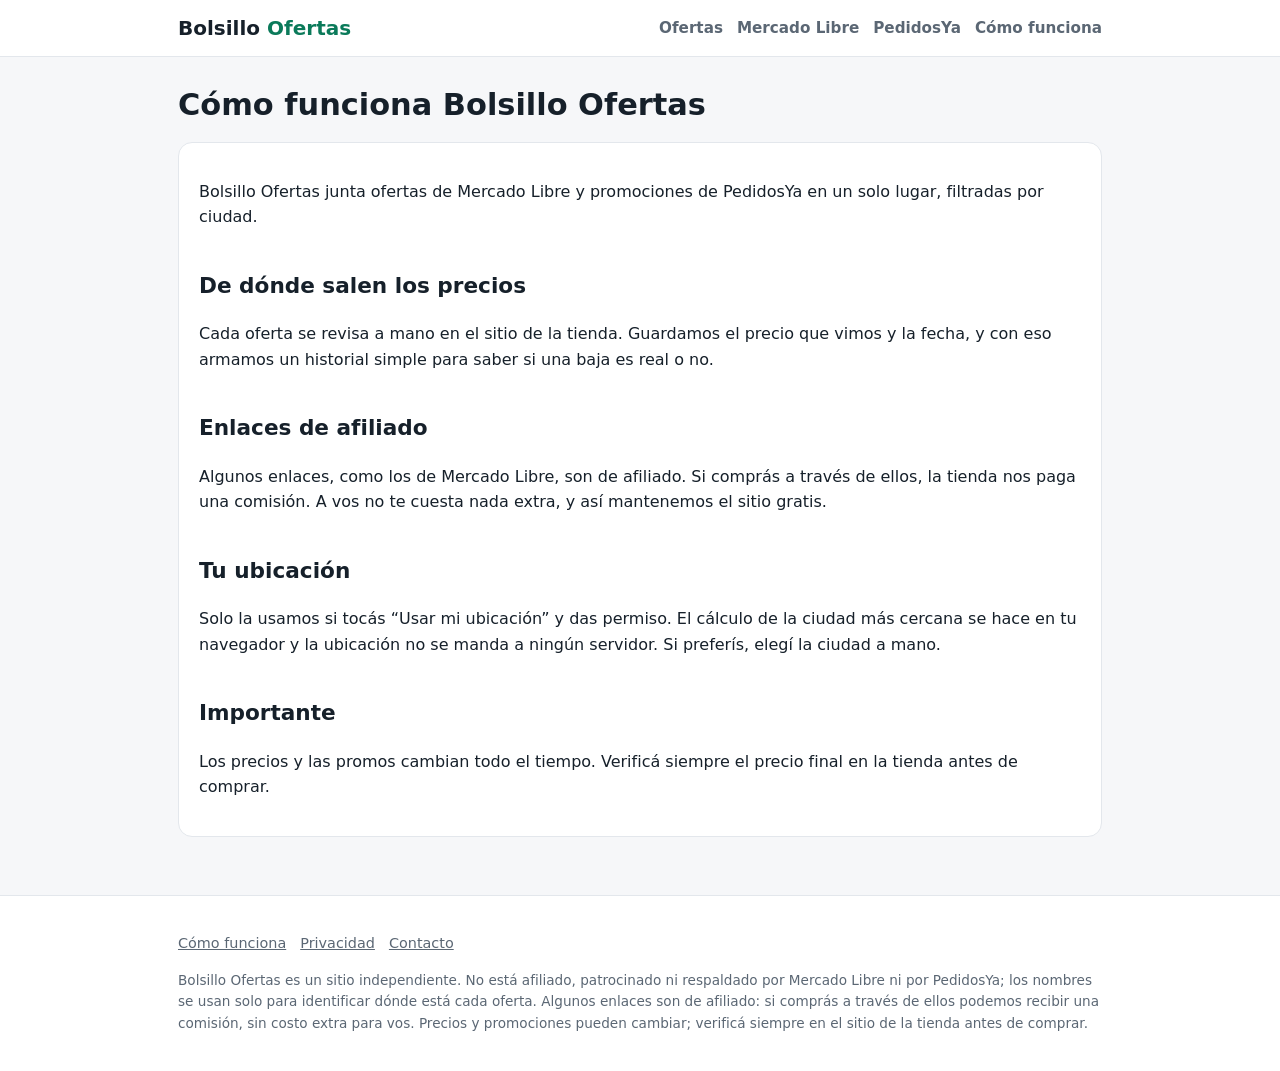
==== public/acerca.html @ 4b8d8bc1 "Sitio inicial de Bolsillo Ofertas Co-Authored-By: Claude Opus 5.5 <noreply@anthropic.com> Claude-Ses" ====
<!doctype html><html lang="es-AR"><head><meta charset="utf-8"><meta name="viewport" content="width=device-width,initial-scale=1"><link rel="stylesheet" href="assets/style.css">
<!-- AdSense: cuando te aprueben, descomentá y poné tu ID de editor
<script async src="https://pagead2.googlesyndication.com/pagead/js/adsbygoogle.js?client=ca-pub-XXXXXXXXXXXXXXXX" crossorigin="anonymous"></script> -->
<title>Cómo funciona | Bolsillo Ofertas</title><meta name="description" content="Cómo buscamos y verificamos las ofertas de Bolsillo Ofertas.">
</head><body><header class="site"><div class="wrap"><a class="logo" href="index.html">Bolsillo<span> Ofertas</span></a><nav class="main"><a href="index.html">Ofertas</a><a href="index.html?tienda=mercadolibre">Mercado Libre</a><a href="index.html?tienda=pedidosya">PedidosYa</a><a href="acerca.html">Cómo funciona</a></nav></div></header><main><div class="wrap">
<h1>Cómo funciona Bolsillo Ofertas</h1>
<div class="card">
<p>Bolsillo Ofertas junta ofertas de Mercado Libre y promociones de PedidosYa en un solo lugar, filtradas por ciudad.</p>
<h2>De dónde salen los precios</h2>
<p>Cada oferta se revisa a mano en el sitio de la tienda. Guardamos el precio que vimos y la fecha, y con eso armamos un historial simple para saber si una baja es real o no.</p>
<h2>Enlaces de afiliado</h2>
<p>Algunos enlaces, como los de Mercado Libre, son de afiliado. Si comprás a través de ellos, la tienda nos paga una comisión. A vos no te cuesta nada extra, y así mantenemos el sitio gratis.</p>
<h2>Tu ubicación</h2>
<p>Solo la usamos si tocás “Usar mi ubicación” y das permiso. El cálculo de la ciudad más cercana se hace en tu navegador y la ubicación no se manda a ningún servidor. Si preferís, elegí la ciudad a mano.</p>
<h2>Importante</h2>
<p>Los precios y las promos cambian todo el tiempo. Verificá siempre el precio final en la tienda antes de comprar.</p>
</div></div></main><footer class="site"><div class="wrap"><p><a href="acerca.html">Cómo funciona</a><a href="privacidad.html">Privacidad</a><a href="mailto:contacto@bolsillo.online">Contacto</a></p><p class="disclaimer">Bolsillo Ofertas es un sitio independiente. No está afiliado, patrocinado ni respaldado por Mercado Libre ni por PedidosYa; los nombres se usan solo para identificar dónde está cada oferta. Algunos enlaces son de afiliado: si comprás a través de ellos podemos recibir una comisión, sin costo extra para vos. Precios y promociones pueden cambiar; verificá siempre en el sitio de la tienda antes de comprar.</p></div></footer></body></html>
---- public/assets/style.css ----
:root{--bg:#f6f7f9;--card:#fff;--ink:#16202a;--muted:#5b6774;--brand:#0b7a5a;--brand-2:#e8f5ef;--line:#e3e7ec;--radius:14px}
*{box-sizing:border-box}
html{-webkit-text-size-adjust:100%}
body{margin:0;font-family:system-ui,-apple-system,"Segoe UI",Roboto,Arial,sans-serif;background:var(--bg);color:var(--ink);line-height:1.6}
a{color:var(--brand)}
.wrap{max-width:960px;margin:0 auto;padding:0 18px}
header.site{background:var(--card);border-bottom:1px solid var(--line)}
header.site .wrap{display:flex;align-items:center;justify-content:space-between;gap:12px;flex-wrap:wrap;padding-top:12px;padding-bottom:12px}
.logo{font-weight:800;font-size:1.25rem;text-decoration:none;color:var(--ink)}
.logo span{color:var(--brand)}
nav.main a{margin-left:14px;text-decoration:none;color:var(--muted);font-weight:600;font-size:.95rem}
nav.main a:hover,nav.main a[aria-current]{color:var(--brand)}
main{padding:24px 0 40px}
h1{font-size:1.9rem;line-height:1.2;margin:.2em 0 .4em}
h2{font-size:1.35rem;margin-top:1.8em}
h3{font-size:1.1rem}
.lead{color:var(--muted);font-size:1.05rem;margin-top:0}
.card{background:var(--card);border:1px solid var(--line);border-radius:var(--radius);padding:20px;margin:18px 0}
.grid{display:grid;gap:14px;grid-template-columns:repeat(auto-fit,minmax(200px,1fr))}
.tile{display:block;background:var(--card);border:1px solid var(--line);border-radius:var(--radius);padding:16px;text-decoration:none;color:var(--ink)}
.tile:hover{border-color:var(--brand)}
.tile strong{display:block;font-size:1.05rem}
.tile small{color:var(--muted)}
.rate-name{font-size:.85rem;color:var(--muted);text-transform:uppercase;letter-spacing:.04em}
.rate-val{font-size:1.5rem;font-weight:800}
.rate-sub{font-size:.85rem;color:var(--muted)}
form.conv{display:grid;gap:12px;grid-template-columns:1fr 1fr}
form.conv .full{grid-column:1/-1}
label{font-size:.85rem;font-weight:600;color:var(--muted);display:block;margin-bottom:4px}
input,select{width:100%;font-size:1.1rem;padding:11px 12px;border:1px solid var(--line);border-radius:10px;background:#fff;color:var(--ink)}
input:focus,select:focus{outline:2px solid var(--brand);border-color:transparent}
button{font-size:1rem;padding:11px 16px;border:0;border-radius:10px;background:var(--brand);color:#fff;font-weight:700;cursor:pointer}
.result{background:var(--brand-2);border-radius:10px;padding:16px;font-size:1.4rem;font-weight:800;text-align:center}
.result small{display:block;font-size:.85rem;font-weight:500;color:var(--muted)}
.status{font-size:.85rem;color:var(--muted)}
.status.err{color:#b42318}
table{width:100%;border-collapse:collapse;font-size:.95rem}
th,td{text-align:left;padding:9px 8px;border-bottom:1px solid var(--line)}
th{color:var(--muted);font-weight:600}
td.num{text-align:right;font-variant-numeric:tabular-nums}
.ad-slot{margin:22px 0;min-height:0}
.faq dt{font-weight:700;margin-top:14px}
.faq dd{margin:4px 0 0}
.disclaimer{font-size:.85rem;color:var(--muted)}
footer.site{border-top:1px solid var(--line);background:var(--card);padding:22px 0;font-size:.9rem;color:var(--muted)}
footer.site a{color:var(--muted);margin-right:14px}
@media (max-width:600px){form.conv{grid-template-columns:1fr}nav.main a{margin:0 12px 0 0}h1{font-size:1.55rem}}
/* --- Monitor de ofertas --- */
.toolbar{display:grid;gap:12px;grid-template-columns:2fr 1fr 1fr 1fr;align-items:end}
.loc{display:flex;gap:10px;align-items:center;flex-wrap:wrap}
.loc button.sec{background:var(--brand-2);color:var(--brand)}
.deals{display:grid;gap:14px;grid-template-columns:repeat(auto-fill,minmax(230px,1fr))}
.deal{background:var(--card);border:1px solid var(--line);border-radius:var(--radius);overflow:hidden;display:flex;flex-direction:column}
.deal img{width:100%;height:160px;object-fit:contain;background:#fff;border-bottom:1px solid var(--line)}
.deal .body{padding:14px;display:flex;flex-direction:column;gap:6px;flex:1}
.deal h3{margin:0;font-size:1rem;line-height:1.3}
.price{font-size:1.35rem;font-weight:800}
.old{color:var(--muted);text-decoration:line-through;font-size:.9rem;margin-left:6px;font-weight:500}
.badges{display:flex;gap:6px;flex-wrap:wrap}
.badge{font-size:.75rem;font-weight:700;padding:2px 8px;border-radius:99px;background:var(--brand-2);color:var(--brand)}
.badge.ml{background:#fff6cc;color:#6b5200}
.badge.py{background:#ffe5e8;color:#a1122a}
.badge.low{background:#e7f0ff;color:#1d4ed8}
.badge.demo{background:#f3e8ff;color:#6b21a8}
.deal .meta{font-size:.8rem;color:var(--muted)}
.deal a.go{margin-top:auto;display:block;text-align:center;background:var(--brand);color:#fff;text-decoration:none;font-weight:700;padding:10px;border-radius:10px}
.notice{background:#fff8e6;border:1px solid #f5d98b;border-radius:10px;padding:10px 14px;font-size:.9rem}
.empty{color:var(--muted);text-align:center;padding:30px}
textarea{width:100%;min-height:220px;font-family:ui-monospace,monospace;font-size:.85rem;padding:10px;border:1px solid var(--line);border-radius:10px}
@media (max-width:700px){.toolbar{grid-template-columns:1fr 1fr}.toolbar .full{grid-column:1/-1}}
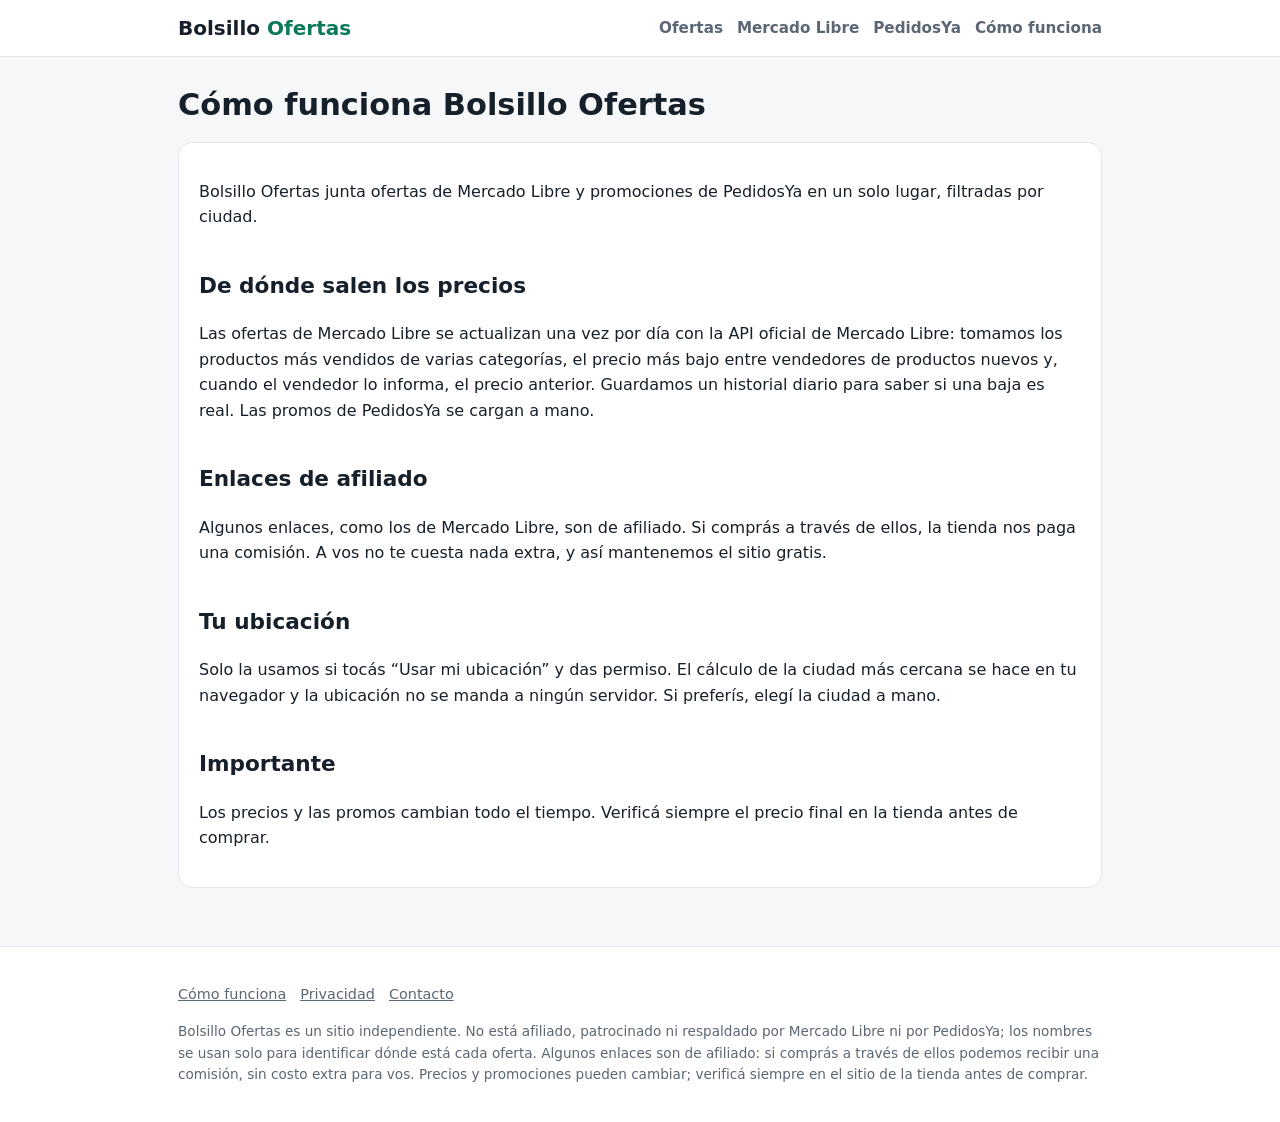
==== commit cbf73b48: "Actualización diaria automática de ofertas de Mercado Libre con la API oficial Co-Authored-By: Claud" ====
--- a/public/acerca.html
+++ b/public/acerca.html
@@ -7,7 +7,7 @@
 <div class="card">
 <p>Bolsillo Ofertas junta ofertas de Mercado Libre y promociones de PedidosYa en un solo lugar, filtradas por ciudad.</p>
 <h2>De dónde salen los precios</h2>
-<p>Cada oferta se revisa a mano en el sitio de la tienda. Guardamos el precio que vimos y la fecha, y con eso armamos un historial simple para saber si una baja es real o no.</p>
+<p>Las ofertas de Mercado Libre se actualizan una vez por día con la API oficial de Mercado Libre: tomamos los productos más vendidos de varias categorías, el precio más bajo entre vendedores de productos nuevos y, cuando el vendedor lo informa, el precio anterior. Guardamos un historial diario para saber si una baja es real. Las promos de PedidosYa se cargan a mano.</p>
 <h2>Enlaces de afiliado</h2>
 <p>Algunos enlaces, como los de Mercado Libre, son de afiliado. Si comprás a través de ellos, la tienda nos paga una comisión. A vos no te cuesta nada extra, y así mantenemos el sitio gratis.</p>
 <h2>Tu ubicación</h2>
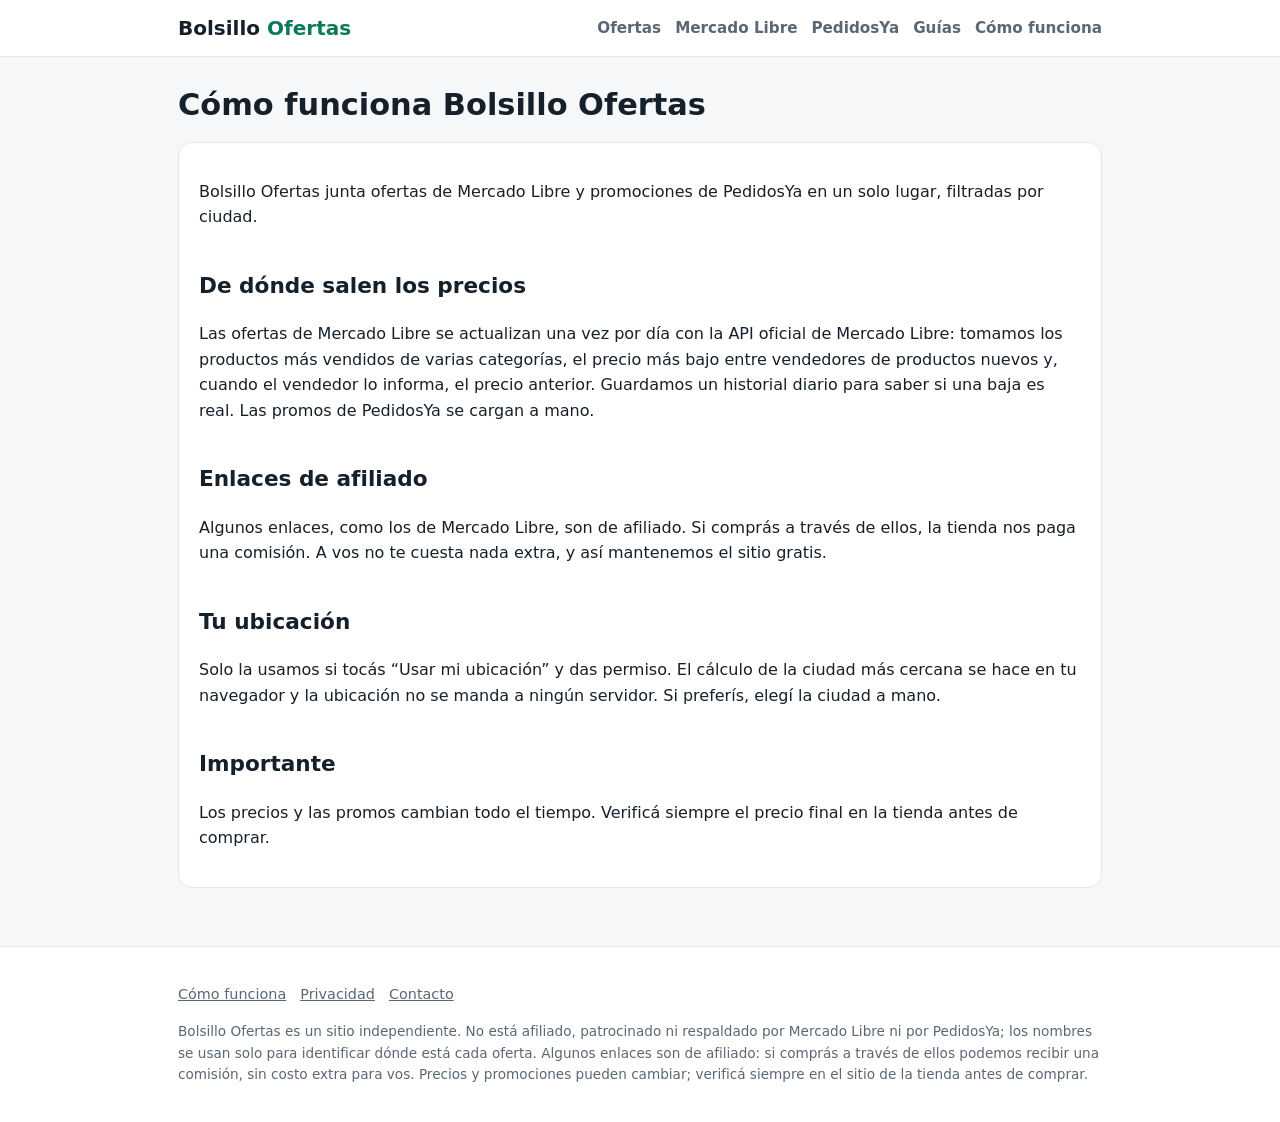
==== commit 16f2f943: "Guías de ahorro para contenido propio (AdSense) Co-Authored-By: Claude Opus 5.5 <noreply@anthropic.c" ====
--- a/public/acerca.html
+++ b/public/acerca.html
@@ -2,7 +2,7 @@
 <!-- AdSense: cuando te aprueben, descomentá y poné tu ID de editor
 <script async src="https://pagead2.googlesyndication.com/pagead/js/adsbygoogle.js?client=ca-pub-XXXXXXXXXXXXXXXX" crossorigin="anonymous"></script> -->
 <title>Cómo funciona | Bolsillo Ofertas</title><meta name="description" content="Cómo buscamos y verificamos las ofertas de Bolsillo Ofertas.">
-</head><body><header class="site"><div class="wrap"><a class="logo" href="index.html">Bolsillo<span> Ofertas</span></a><nav class="main"><a href="index.html">Ofertas</a><a href="index.html?tienda=mercadolibre">Mercado Libre</a><a href="index.html?tienda=pedidosya">PedidosYa</a><a href="acerca.html">Cómo funciona</a></nav></div></header><main><div class="wrap">
+</head><body><header class="site"><div class="wrap"><a class="logo" href="index.html">Bolsillo<span> Ofertas</span></a><nav class="main"><a href="index.html">Ofertas</a><a href="index.html?tienda=mercadolibre">Mercado Libre</a><a href="index.html?tienda=pedidosya">PedidosYa</a><a href="guias.html">Guías</a><a href="acerca.html">Cómo funciona</a></nav></div></header><main><div class="wrap">
 <h1>Cómo funciona Bolsillo Ofertas</h1>
 <div class="card">
 <p>Bolsillo Ofertas junta ofertas de Mercado Libre y promociones de PedidosYa en un solo lugar, filtradas por ciudad.</p>
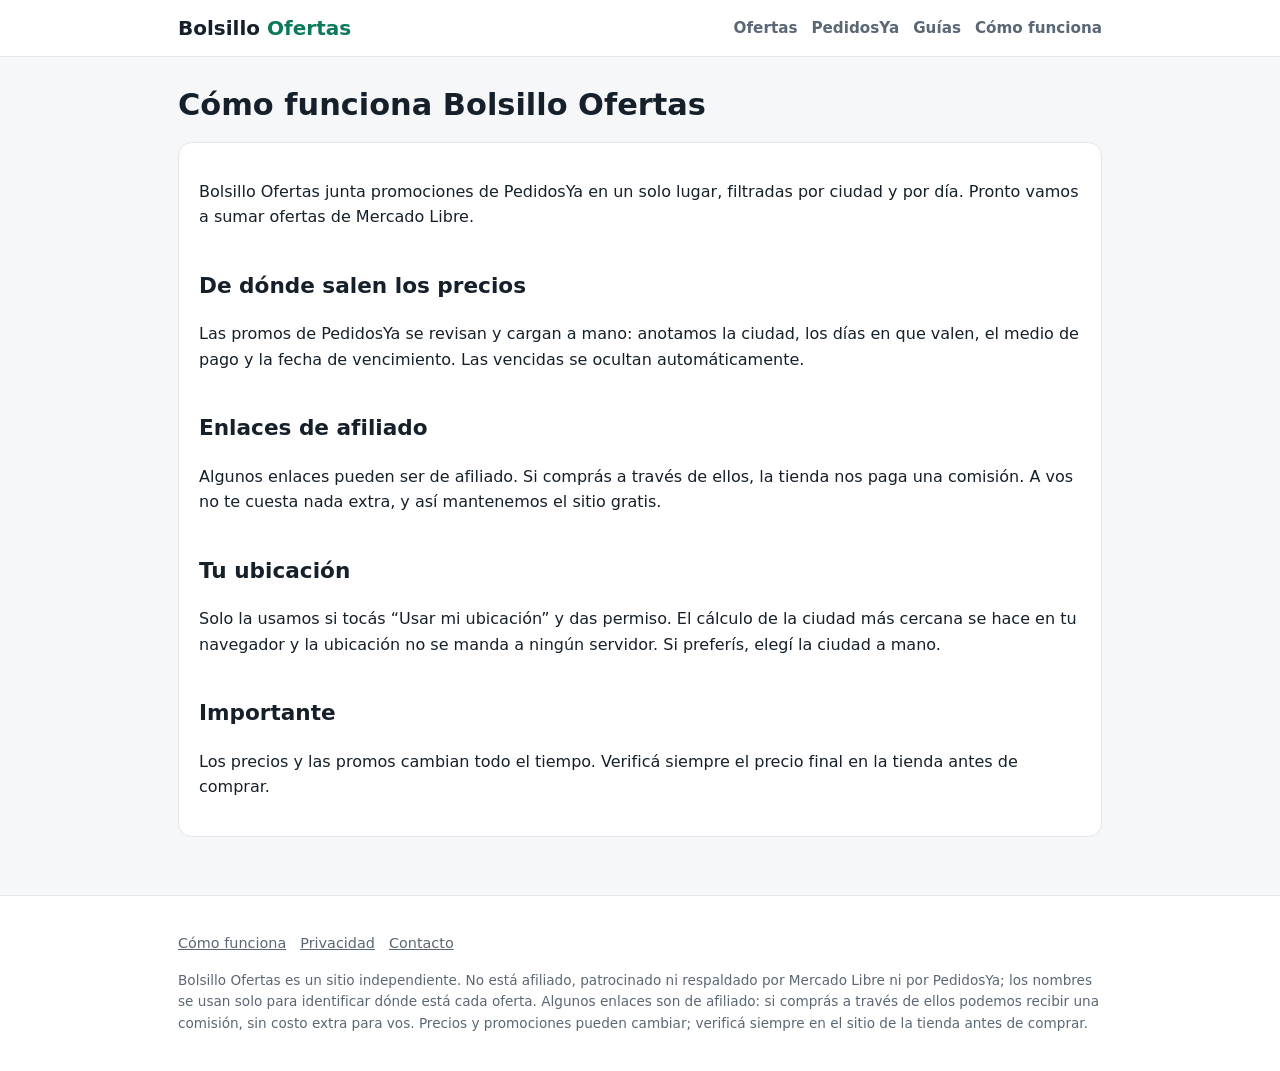
==== commit e9672e3d: "Enfocar en PedidosYa: Mercado Libre deshabilitado temporalmente; cupón, días y medio de pago Co-Auth" ====
--- a/public/acerca.html
+++ b/public/acerca.html
@@ -2,14 +2,14 @@
 <!-- AdSense: cuando te aprueben, descomentá y poné tu ID de editor
 <script async src="https://pagead2.googlesyndication.com/pagead/js/adsbygoogle.js?client=ca-pub-XXXXXXXXXXXXXXXX" crossorigin="anonymous"></script> -->
 <title>Cómo funciona | Bolsillo Ofertas</title><meta name="description" content="Cómo buscamos y verificamos las ofertas de Bolsillo Ofertas.">
-</head><body><header class="site"><div class="wrap"><a class="logo" href="index.html">Bolsillo<span> Ofertas</span></a><nav class="main"><a href="index.html">Ofertas</a><a href="index.html?tienda=mercadolibre">Mercado Libre</a><a href="index.html?tienda=pedidosya">PedidosYa</a><a href="guias.html">Guías</a><a href="acerca.html">Cómo funciona</a></nav></div></header><main><div class="wrap">
+</head><body><header class="site"><div class="wrap"><a class="logo" href="index.html">Bolsillo<span> Ofertas</span></a><nav class="main"><a href="index.html">Ofertas</a><a href="index.html?tienda=pedidosya">PedidosYa</a><a href="guias.html">Guías</a><a href="acerca.html">Cómo funciona</a></nav></div></header><main><div class="wrap">
 <h1>Cómo funciona Bolsillo Ofertas</h1>
 <div class="card">
-<p>Bolsillo Ofertas junta ofertas de Mercado Libre y promociones de PedidosYa en un solo lugar, filtradas por ciudad.</p>
+<p>Bolsillo Ofertas junta promociones de PedidosYa en un solo lugar, filtradas por ciudad y por día. Pronto vamos a sumar ofertas de Mercado Libre.</p>
 <h2>De dónde salen los precios</h2>
-<p>Las ofertas de Mercado Libre se actualizan una vez por día con la API oficial de Mercado Libre: tomamos los productos más vendidos de varias categorías, el precio más bajo entre vendedores de productos nuevos y, cuando el vendedor lo informa, el precio anterior. Guardamos un historial diario para saber si una baja es real. Las promos de PedidosYa se cargan a mano.</p>
+<p>Las promos de PedidosYa se revisan y cargan a mano: anotamos la ciudad, los días en que valen, el medio de pago y la fecha de vencimiento. Las vencidas se ocultan automáticamente.</p>
 <h2>Enlaces de afiliado</h2>
-<p>Algunos enlaces, como los de Mercado Libre, son de afiliado. Si comprás a través de ellos, la tienda nos paga una comisión. A vos no te cuesta nada extra, y así mantenemos el sitio gratis.</p>
+<p>Algunos enlaces pueden ser de afiliado. Si comprás a través de ellos, la tienda nos paga una comisión. A vos no te cuesta nada extra, y así mantenemos el sitio gratis.</p>
 <h2>Tu ubicación</h2>
 <p>Solo la usamos si tocás “Usar mi ubicación” y das permiso. El cálculo de la ciudad más cercana se hace en tu navegador y la ubicación no se manda a ningún servidor. Si preferís, elegí la ciudad a mano.</p>
 <h2>Importante</h2>
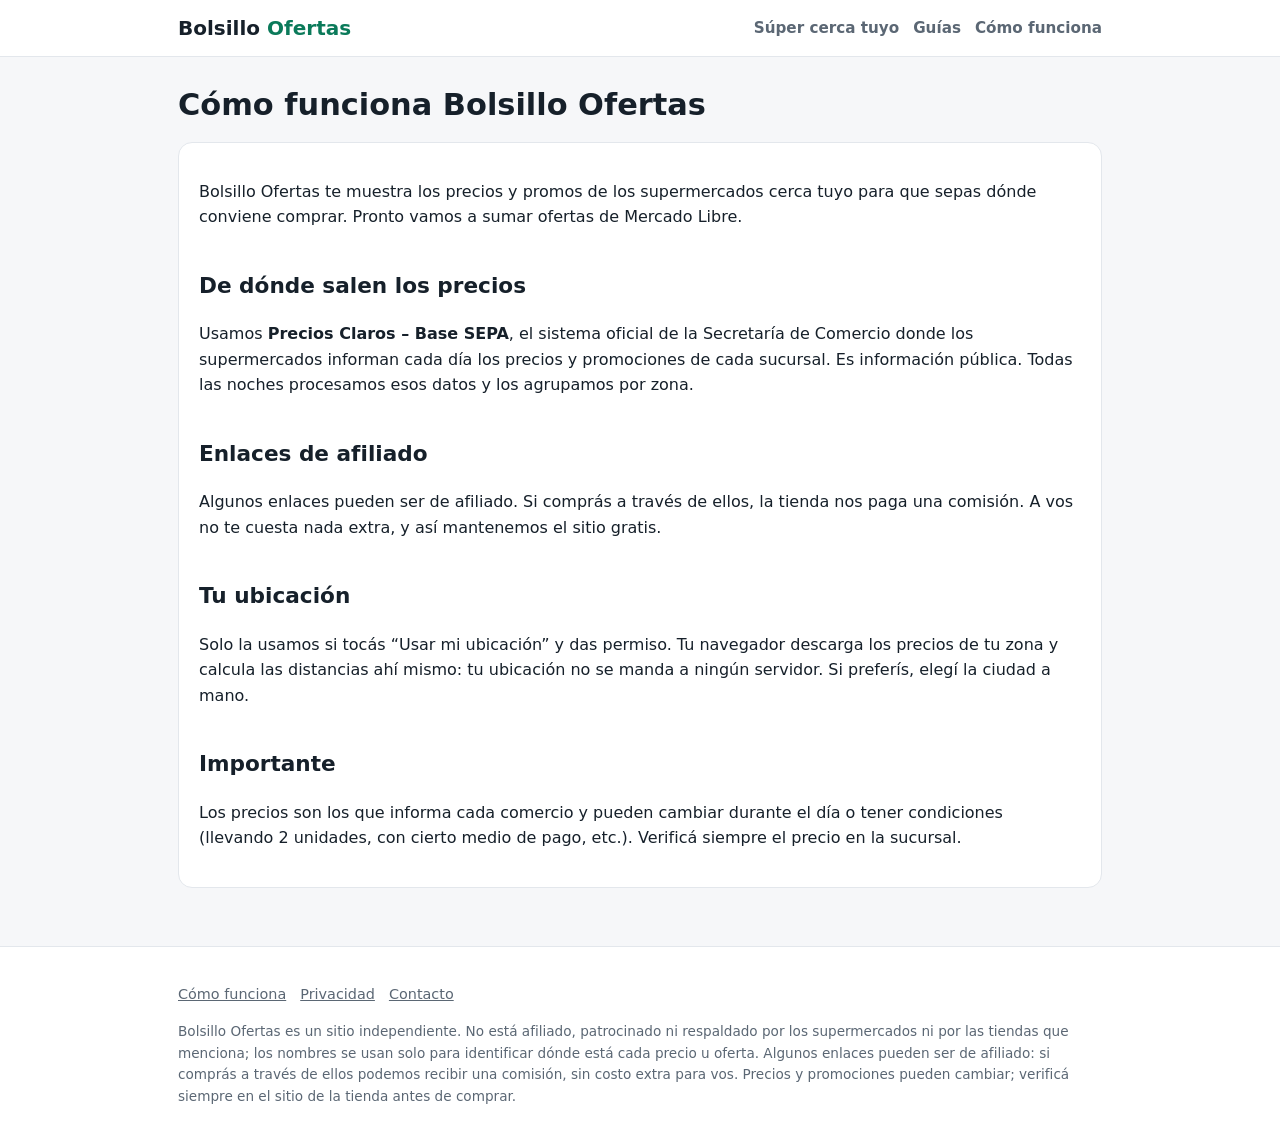
==== commit 01ce847c: "Súper cerca tuyo: comparador automático con datos abiertos SEPA (Precios Claros) Co-Authored-By: Cla" ====
--- a/public/acerca.html
+++ b/public/acerca.html
@@ -2,16 +2,16 @@
 <!-- AdSense: cuando te aprueben, descomentá y poné tu ID de editor
 <script async src="https://pagead2.googlesyndication.com/pagead/js/adsbygoogle.js?client=ca-pub-XXXXXXXXXXXXXXXX" crossorigin="anonymous"></script> -->
 <title>Cómo funciona | Bolsillo Ofertas</title><meta name="description" content="Cómo buscamos y verificamos las ofertas de Bolsillo Ofertas.">
-</head><body><header class="site"><div class="wrap"><a class="logo" href="index.html">Bolsillo<span> Ofertas</span></a><nav class="main"><a href="index.html">Ofertas</a><a href="index.html?tienda=pedidosya">PedidosYa</a><a href="guias.html">Guías</a><a href="acerca.html">Cómo funciona</a></nav></div></header><main><div class="wrap">
+</head><body><header class="site"><div class="wrap"><a class="logo" href="index.html">Bolsillo<span> Ofertas</span></a><nav class="main"><a href="index.html">Súper cerca tuyo</a><a href="guias.html">Guías</a><a href="acerca.html">Cómo funciona</a></nav></div></header><main><div class="wrap">
 <h1>Cómo funciona Bolsillo Ofertas</h1>
 <div class="card">
-<p>Bolsillo Ofertas junta promociones de PedidosYa en un solo lugar, filtradas por ciudad y por día. Pronto vamos a sumar ofertas de Mercado Libre.</p>
+<p>Bolsillo Ofertas te muestra los precios y promos de los supermercados cerca tuyo para que sepas dónde conviene comprar. Pronto vamos a sumar ofertas de Mercado Libre.</p>
 <h2>De dónde salen los precios</h2>
-<p>Las promos de PedidosYa se revisan y cargan a mano: anotamos la ciudad, los días en que valen, el medio de pago y la fecha de vencimiento. Las vencidas se ocultan automáticamente.</p>
+<p>Usamos <strong>Precios Claros – Base SEPA</strong>, el sistema oficial de la Secretaría de Comercio donde los supermercados informan cada día los precios y promociones de cada sucursal. Es información pública. Todas las noches procesamos esos datos y los agrupamos por zona.</p>
 <h2>Enlaces de afiliado</h2>
 <p>Algunos enlaces pueden ser de afiliado. Si comprás a través de ellos, la tienda nos paga una comisión. A vos no te cuesta nada extra, y así mantenemos el sitio gratis.</p>
 <h2>Tu ubicación</h2>
-<p>Solo la usamos si tocás “Usar mi ubicación” y das permiso. El cálculo de la ciudad más cercana se hace en tu navegador y la ubicación no se manda a ningún servidor. Si preferís, elegí la ciudad a mano.</p>
+<p>Solo la usamos si tocás “Usar mi ubicación” y das permiso. Tu navegador descarga los precios de tu zona y calcula las distancias ahí mismo: tu ubicación no se manda a ningún servidor. Si preferís, elegí la ciudad a mano.</p>
 <h2>Importante</h2>
-<p>Los precios y las promos cambian todo el tiempo. Verificá siempre el precio final en la tienda antes de comprar.</p>
-</div></div></main><footer class="site"><div class="wrap"><p><a href="acerca.html">Cómo funciona</a><a href="privacidad.html">Privacidad</a><a href="mailto:contacto@bolsillo.online">Contacto</a></p><p class="disclaimer">Bolsillo Ofertas es un sitio independiente. No está afiliado, patrocinado ni respaldado por Mercado Libre ni por PedidosYa; los nombres se usan solo para identificar dónde está cada oferta. Algunos enlaces son de afiliado: si comprás a través de ellos podemos recibir una comisión, sin costo extra para vos. Precios y promociones pueden cambiar; verificá siempre en el sitio de la tienda antes de comprar.</p></div></footer></body></html>
+<p>Los precios son los que informa cada comercio y pueden cambiar durante el día o tener condiciones (llevando 2 unidades, con cierto medio de pago, etc.). Verificá siempre el precio en la sucursal.</p>
+</div></div></main><footer class="site"><div class="wrap"><p><a href="acerca.html">Cómo funciona</a><a href="privacidad.html">Privacidad</a><a href="mailto:contacto@bolsillo.online">Contacto</a></p><p class="disclaimer">Bolsillo Ofertas es un sitio independiente. No está afiliado, patrocinado ni respaldado por los supermercados ni por las tiendas que menciona; los nombres se usan solo para identificar dónde está cada precio u oferta. Algunos enlaces pueden ser de afiliado: si comprás a través de ellos podemos recibir una comisión, sin costo extra para vos. Precios y promociones pueden cambiar; verificá siempre en el sitio de la tienda antes de comprar.</p></div></footer></body></html>
--- a/public/assets/style.css
+++ b/public/assets/style.css
@@ -46,7 +46,7 @@
 footer.site a{color:var(--muted);margin-right:14px}
 @media (max-width:600px){form.conv{grid-template-columns:1fr}nav.main a{margin:0 12px 0 0}h1{font-size:1.55rem}}
 /* --- Monitor de ofertas --- */
-.toolbar{display:grid;gap:12px;grid-template-columns:2fr 1fr 1fr 1fr;align-items:end}
+.toolbar{display:grid;gap:12px;grid-template-columns:2fr 1fr 1fr 1fr;align-items:end}.toolbar [hidden]{display:none}
 .loc{display:flex;gap:10px;align-items:center;flex-wrap:wrap}
 .loc button.sec{background:var(--brand-2);color:var(--brand)}
 .deals{display:grid;gap:14px;grid-template-columns:repeat(auto-fill,minmax(230px,1fr))}
@@ -68,3 +68,9 @@
 .empty{color:var(--muted);text-align:center;padding:30px}
 textarea{width:100%;min-height:220px;font-family:ui-monospace,monospace;font-size:.85rem;padding:10px;border:1px solid var(--line);border-radius:10px}
 @media (max-width:700px){.toolbar{grid-template-columns:1fr 1fr}.toolbar .full{grid-column:1/-1}}
+details summary{cursor:pointer;color:var(--brand);font-weight:600;font-size:.9rem;margin-top:6px}
+details table{font-size:.85rem;margin-top:6px}
+details td{padding:6px 4px;vertical-align:top}
+.deal .old{display:inline}
+small.old{margin-left:0;font-size:.8rem}
+.toolbar .span2{grid-column:span 2}
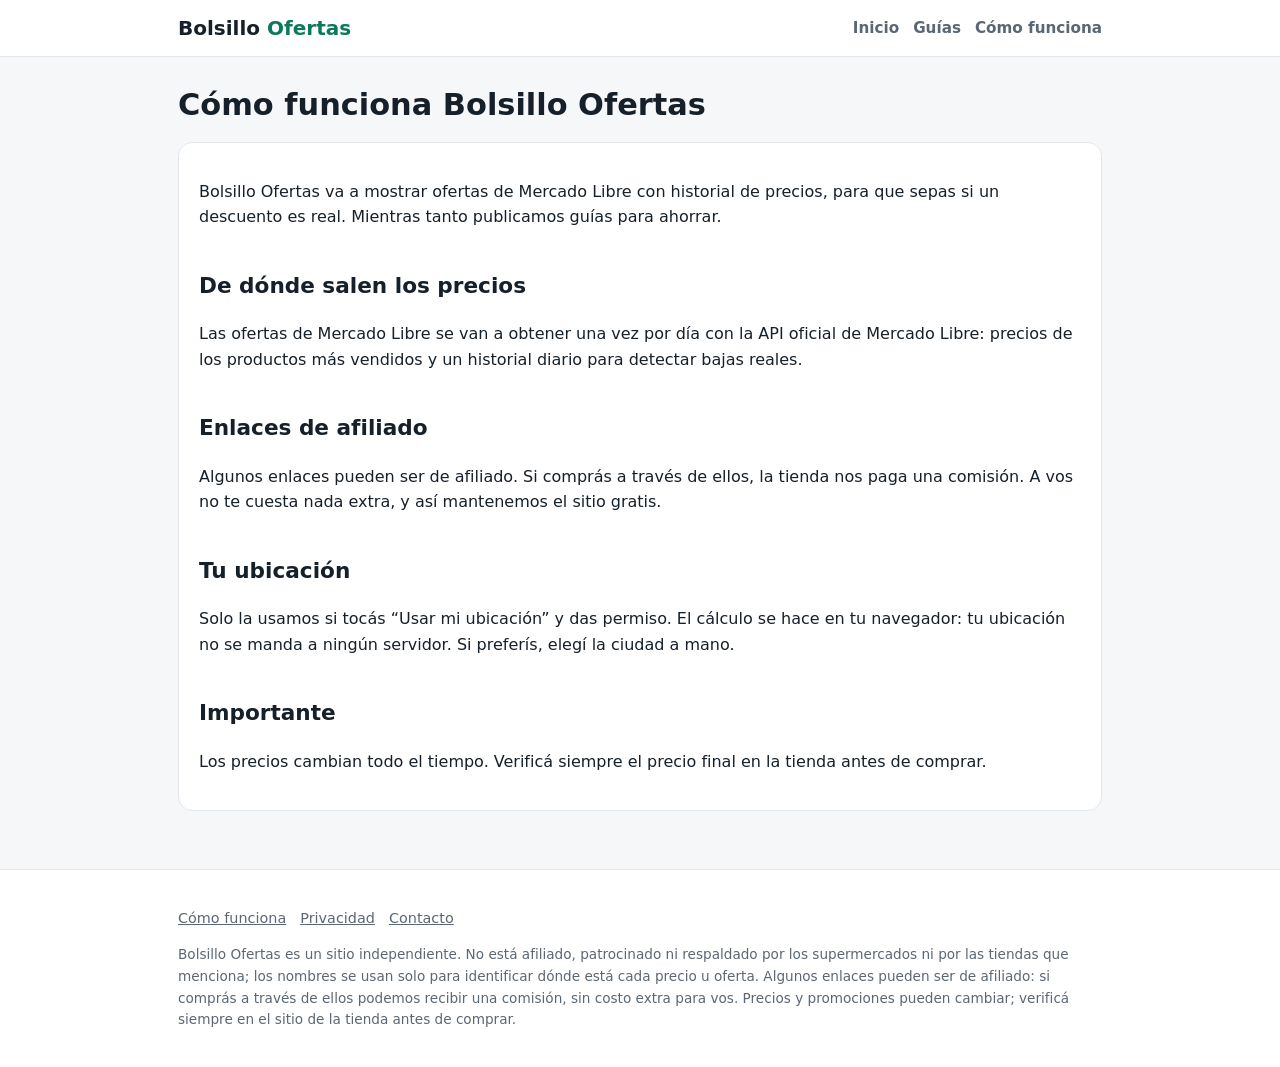
==== commit f394348d: "Quitar comparador SEPA; portada en espera de la API de Mercado Libre Co-Authored-By: Claude Opus 5.5" ====
--- a/public/acerca.html
+++ b/public/acerca.html
@@ -1,17 +1,16 @@
 <!doctype html><html lang="es-AR"><head><meta charset="utf-8"><meta name="viewport" content="width=device-width,initial-scale=1"><link rel="stylesheet" href="assets/style.css">
-<!-- AdSense: cuando te aprueben, descomentá y poné tu ID de editor
-<script async src="https://pagead2.googlesyndication.com/pagead/js/adsbygoogle.js?client=ca-pub-XXXXXXXXXXXXXXXX" crossorigin="anonymous"></script> -->
+<script async src="https://pagead2.googlesyndication.com/pagead/js/adsbygoogle.js?client=ca-pub-1697004556284286" crossorigin="anonymous"></script>
 <title>Cómo funciona | Bolsillo Ofertas</title><meta name="description" content="Cómo buscamos y verificamos las ofertas de Bolsillo Ofertas.">
-</head><body><header class="site"><div class="wrap"><a class="logo" href="index.html">Bolsillo<span> Ofertas</span></a><nav class="main"><a href="index.html">Súper cerca tuyo</a><a href="guias.html">Guías</a><a href="acerca.html">Cómo funciona</a></nav></div></header><main><div class="wrap">
+</head><body><header class="site"><div class="wrap"><a class="logo" href="index.html">Bolsillo<span> Ofertas</span></a><nav class="main"><a href="index.html">Inicio</a><a href="guias.html">Guías</a><a href="acerca.html">Cómo funciona</a></nav></div></header><main><div class="wrap">
 <h1>Cómo funciona Bolsillo Ofertas</h1>
 <div class="card">
-<p>Bolsillo Ofertas te muestra los precios y promos de los supermercados cerca tuyo para que sepas dónde conviene comprar. Pronto vamos a sumar ofertas de Mercado Libre.</p>
+<p>Bolsillo Ofertas va a mostrar ofertas de Mercado Libre con historial de precios, para que sepas si un descuento es real. Mientras tanto publicamos guías para ahorrar.</p>
 <h2>De dónde salen los precios</h2>
-<p>Usamos <strong>Precios Claros – Base SEPA</strong>, el sistema oficial de la Secretaría de Comercio donde los supermercados informan cada día los precios y promociones de cada sucursal. Es información pública. Todas las noches procesamos esos datos y los agrupamos por zona.</p>
+<p>Las ofertas de Mercado Libre se van a obtener una vez por día con la API oficial de Mercado Libre: precios de los productos más vendidos y un historial diario para detectar bajas reales.</p>
 <h2>Enlaces de afiliado</h2>
 <p>Algunos enlaces pueden ser de afiliado. Si comprás a través de ellos, la tienda nos paga una comisión. A vos no te cuesta nada extra, y así mantenemos el sitio gratis.</p>
 <h2>Tu ubicación</h2>
-<p>Solo la usamos si tocás “Usar mi ubicación” y das permiso. Tu navegador descarga los precios de tu zona y calcula las distancias ahí mismo: tu ubicación no se manda a ningún servidor. Si preferís, elegí la ciudad a mano.</p>
+<p>Solo la usamos si tocás “Usar mi ubicación” y das permiso. El cálculo se hace en tu navegador: tu ubicación no se manda a ningún servidor. Si preferís, elegí la ciudad a mano.</p>
 <h2>Importante</h2>
-<p>Los precios son los que informa cada comercio y pueden cambiar durante el día o tener condiciones (llevando 2 unidades, con cierto medio de pago, etc.). Verificá siempre el precio en la sucursal.</p>
+<p>Los precios cambian todo el tiempo. Verificá siempre el precio final en la tienda antes de comprar.</p>
 </div></div></main><footer class="site"><div class="wrap"><p><a href="acerca.html">Cómo funciona</a><a href="privacidad.html">Privacidad</a><a href="mailto:contacto@bolsillo.online">Contacto</a></p><p class="disclaimer">Bolsillo Ofertas es un sitio independiente. No está afiliado, patrocinado ni respaldado por los supermercados ni por las tiendas que menciona; los nombres se usan solo para identificar dónde está cada precio u oferta. Algunos enlaces pueden ser de afiliado: si comprás a través de ellos podemos recibir una comisión, sin costo extra para vos. Precios y promociones pueden cambiar; verificá siempre en el sitio de la tienda antes de comprar.</p></div></footer></body></html>
